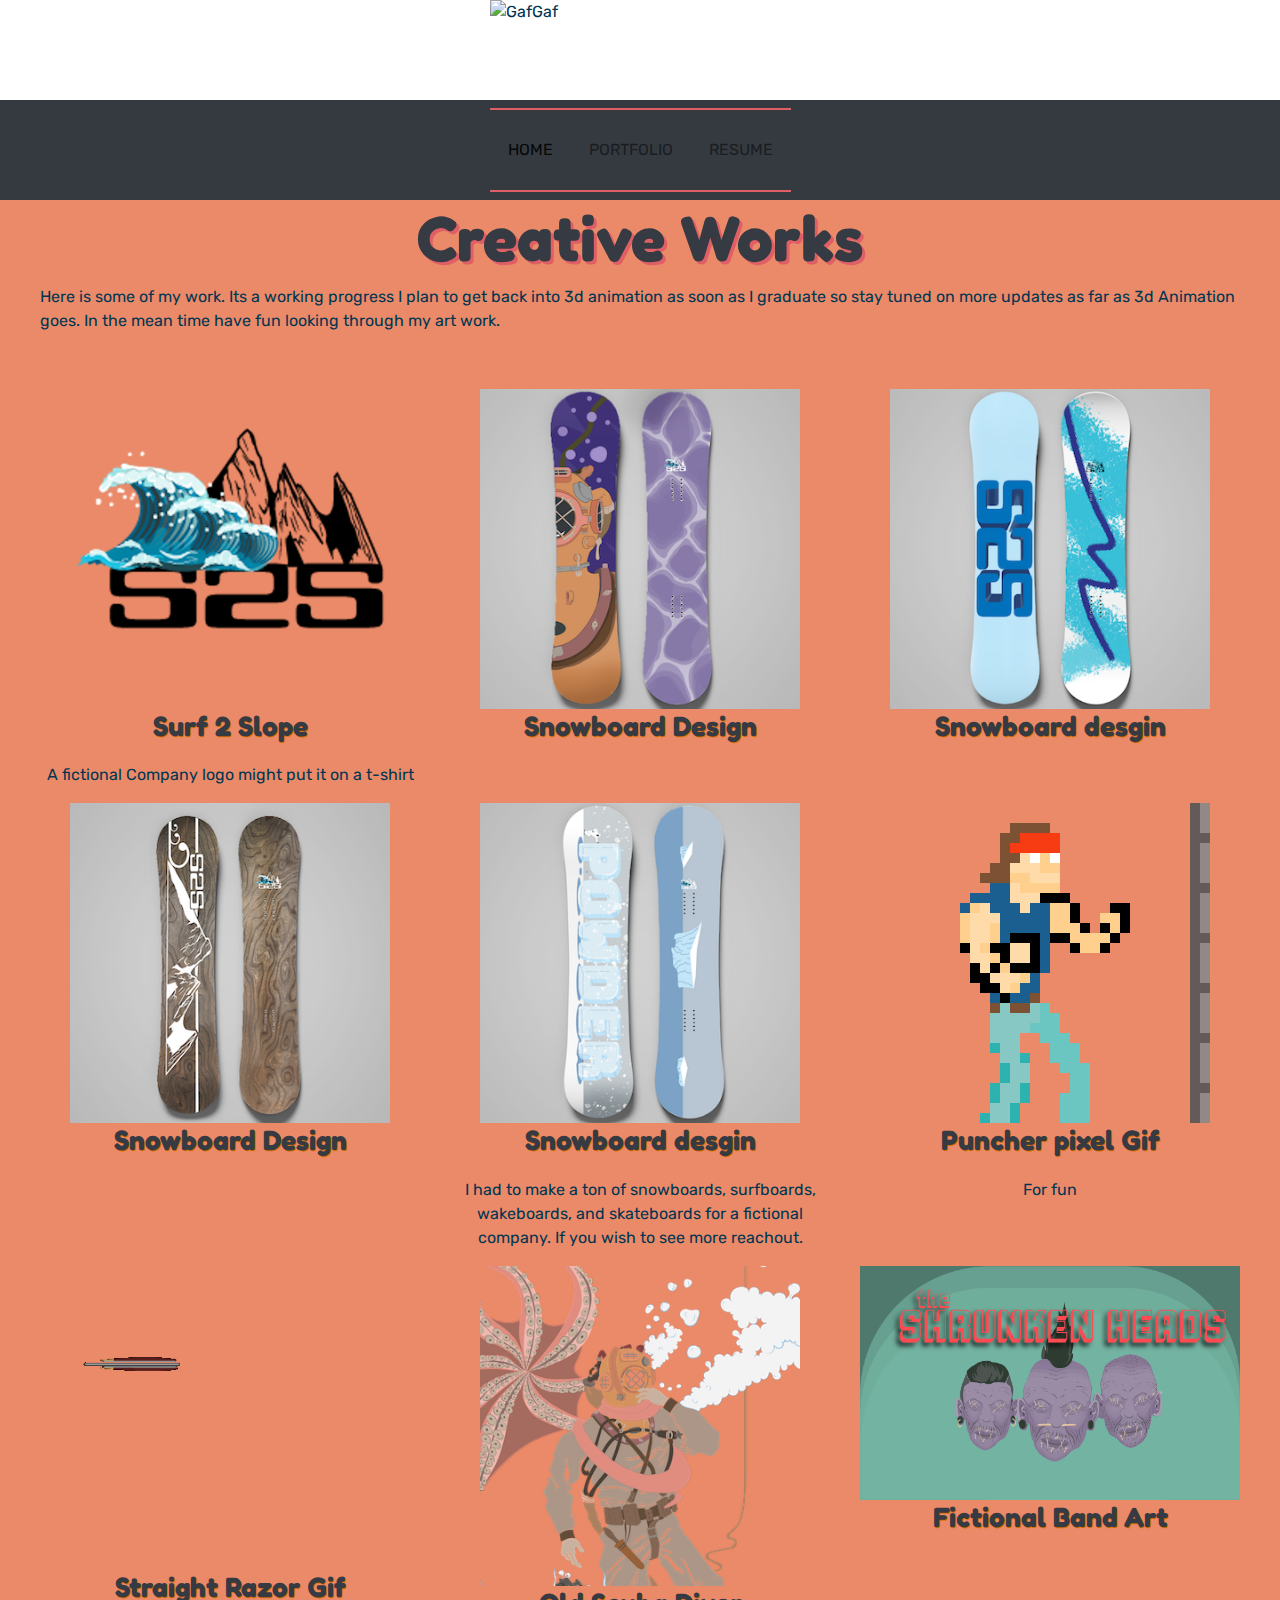
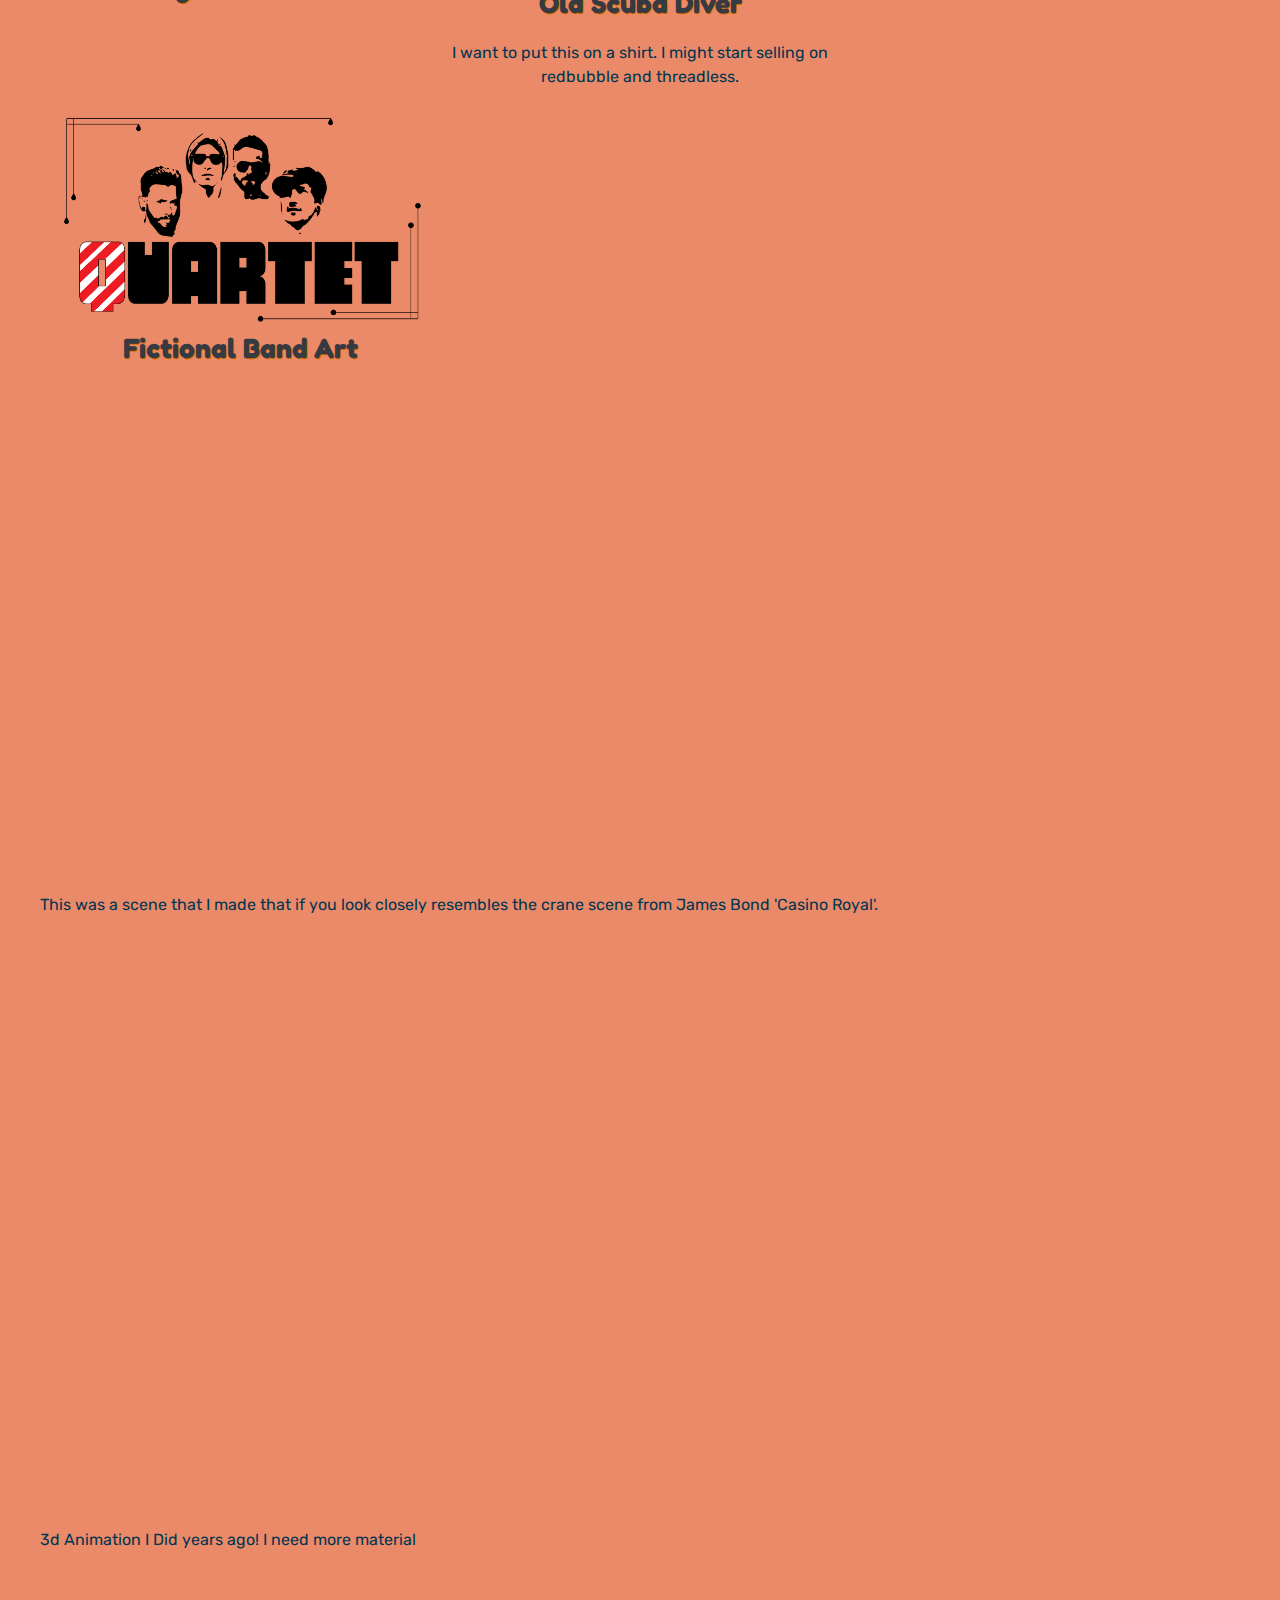
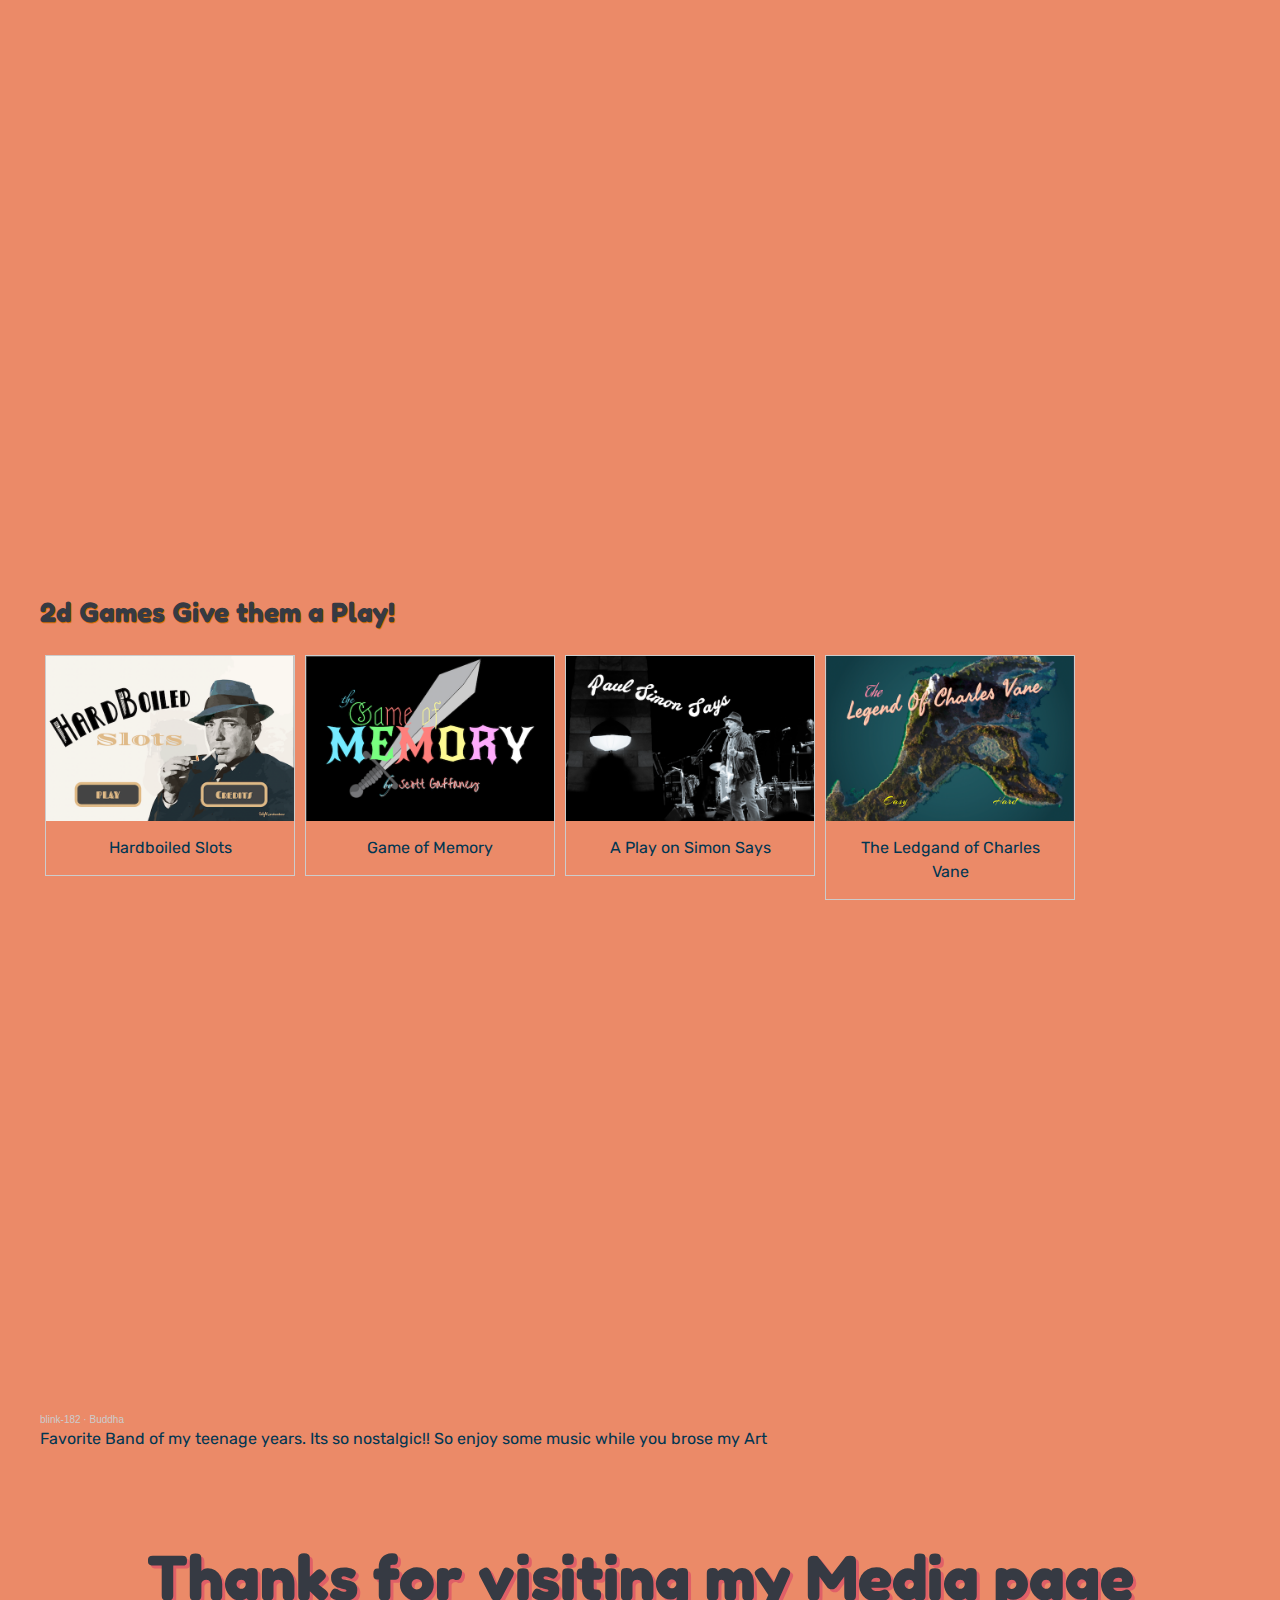
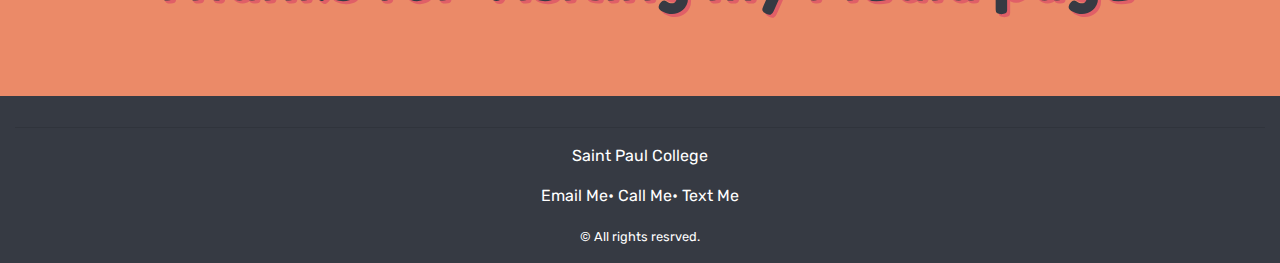
==== portfolio.html @ 6ad2e093 "Website" ====
<!DOCTYPE html>
<html lang="en">
<head>
	<meta charset="utf-8">
	<meta name="viewport" content="width=device-width, initial-scale=1.0">
	<title>Portfolio</title>
	<link rel="stylesheet" href="https://cdnjs.cloudflare.com/ajax/libs/font-awesome/4.7.0/css/font-awesome.min.css">
	<link rel="stylesheet" href="https://maxcdn.bootstrapcdn.com/bootstrap/4.1.3/css/bootstrap.min.css">
	<link rel="stylesheet" href="https://maxcdn.bootstrapcdn.com/bootstrap/4.1.3/css/bootstrap.min.css">	
	<link rel="stylesheet" href="style.css">
</head>
<body>
	<header>
		<header>
			<div style="background-color: #FFFFFF;">
			<img src="Gproductions.png" alt="GafGaf" height="100" width="300" class="img-fluid logo">
		</header>
</header>

	<nav class="navbar navbar-expand-sm navbar-light bg-dark">
<button class="navbar-toggler" type="button" data-toggle="collapse" data-target="#navbarSupportedContent" aria-controls="navbarSupportedContent" aria-expanded="false" aria-label="Toggle navigation">
    		<span class="navbar-toggler-icon"></span>
  	</button>

 	<div class="collapse navbar-collapse" id="navbarSupportedContent">
    		<ul class="navbar-nav mr-auto">
      			<li class="nav-item active"><a class="nav-link" href="index.html">home</a></li>
      			<li class="nav-item"><a class="nav-link" href="portfolio.html">portfolio</a></li>
      			<li class="nav-item"><a class="nav-link" href="resume.html">resume</a></li>     
    		</ul>
    
  	</div>
</nav>
<main>
	<h1>Creative Works</h1>
		<p>Here is some of my work. Its a working progress I plan to get back into 3d animation as soon as I graduate so stay tuned on more updates as far as 3d Animation goes. In the mean time have fun looking through my art work.<p>
			<br>
<div class="gallery" style="border: none; float: none;">
        </div>
            </div>
            <div class="row">
               <div class="col-sm-4">
                  <img class="img-fluid" src="fake-companylogoS2s.png" alt="surf2slope" height="320" width="320"> 
                  <h3>Surf 2 Slope</h3>
                  <p>A fictional Company logo might put it on a t-shirt<p>
               </div>
               <div class="col-sm-4">
                  <img class="img-fluid" src="snowboarddesign.png" alt="snowboard design" height="320" width="320">
                  <h3>Snowboard Design</h3>
               </div>
               <div class="col-sm-4">
                  <img class="img-fluid" src="anothersnodesign.png" alt="2nd snowboard design" height="320" width="320">
                  <h3>Snowboard desgin</h3>
               </div>
               <div class="col-sm-4">
                  <img class="img-fluid" src="snowboard3.png" alt="snowboard design" height="320" width="320">
                  <h3>Snowboard Design</h3>
               </div>
               <div class="col-sm-4">
                  <img class="img-fluid" src="snowboard4.png" alt="4th snowboard design" height="320" width="320">
                  <h3>Snowboard desgin</h3>
                  <p>I had to make a ton of snowboards, surfboards, wakeboards, and skateboards for a fictional company. If you wish to see more reachout.<p>
    </div>
    <div class="col-sm-4">
      <img class="img-fluid" src="puncher.gif" alt="guy punching" height="320" width="320">
      <h3>Puncher pixel Gif</h3>
        <p>For fun<p>
      </div> 
<!Its a cool animation, way to hard to redo in a larger gif size.>
      <div class="col-sm-4">
          <img class="img-fluid" src="straightrazor.gif" alt="straightrazor" height="320" width="320">
          <br>
          <br>
          <br>
          <br>
          <br>
          <br>
        <h3>Straight Razor Gif</h3>
        </div> 
          <div class="col-sm-4">
             <img class="img-fluid" src="t-shirtdesign.png" alt="scubadiver" height="320" width="320">
            <h3>Old Scuba Diver</h3>
            <p>I want to put this on a shirt. I might start selling on redbubble and threadless.<p>
          </div>
            <div class="col-sm-4">
              <img class="img-fluid" src="makebelieveband1.png" alt="the shrunken heads" height="400" width="400">
              <h3>Fictional Band Art</h3>
            </div>
          </div>
       <div class="col-sm-4">
          <img class="img-fluid" src="makebeliveband2.png" alt="quartet" height="400" width="400"> 
          <h3>Fictional Band Art</h3>
        </div>
      </div>       
    </div>              
    </div>
	<iframe width="100%" height="500" src="https://www.youtube.com/embed/tKr1nV0eDGE" title="YouTube video player" frameborder="0" allow="accelerometer; autoplay; clipboard-write; encrypted-media; gyroscope; picture-in-picture" allowfullscreen></iframe>
	<p>This was a scene that I made that if you look closely resembles the crane scene from James Bond 'Casino Royal'.<p>
	<br>
	<br>
	<br>
	<iframe width="100%" height="500" src="https://www.youtube.com/embed/iDGlmcCC4GA" frameborder="0" allow="accelerometer; autoplay; clipboard-write; encrypted-media; gyroscope; picture-in-picture" allowfullscreen></iframe>
	<p>3d Animation I Did years ago! I need more material</p>
	<br>
	<br>
	<br>
	<iframe width="100%" height="500" src="https://www.youtube.com/embed/kY8gYQozMoM" title="YouTube video player" frameborder="0" allow="accelerometer; autoplay; clipboard-write; encrypted-media; gyroscope; picture-in-picture" allowfullscreen></iframe>
	<br>
	<br>
	<br>
	<h3 class="text-align: center;">2d Games Give them a Play!</h3>
			

<div class="gallery">
  <a target="_blank" href="https://scottsartdomain2dweb.github.io/harboiledslots/">
    <img src="game4.png" alt="hardboiled-slots" width="600" height="400">
  <a href="https://scottsartdomain2dweb.github.io/harboiledslots/"></a>
  <div class="desc">Hardboiled Slots</div>
</div>

<div class="gallery">
  <a target="_blank" href="https://scottsartdomain2dweb.github.io/thegameofmemory/">
    <img src="game3.png" alt="GameofMemory" width="600" height="400">
  <a href="https://scottsartdomain2dweb.github.io/thegameofmemory/"></a>
  <div class="desc">Game of Memory</div>
</div>
<div class="gallery">
  <a target="_blank" href="https://scottsartdomain2dweb.github.io/paulsimonsays/">
    <img src="game2.png" alt="Paul Simon Says" width="600" height="400">
  <a href="https://scottsartdomain2dweb.github.io/paulsimonsays/"></a>
  <div class="desc">A Play on Simon Says</div>
</div>
<div class="gallery">
  <a target="_blank" href="https://scottsartdomain2dweb.github.io/theLegendofCharlesVane/">
    <img src="gametitle.png" alt="Ledgand of Charles Vane" width="600" height="400">
  <a href="https://scottsartdomain2dweb.github.io/theLegendofCharlesVane/"></a>
  <div class="desc">The Ledgand of Charles Vane</div>
</div>
	<iframe width="100%" height="500" scrolling="no" frameborder="no" allow="autoplay" src="https://w.soundcloud.com/player/?url=https%3A//api.soundcloud.com/playlists/1217881471&color=%23ff5500&auto_play=false&hide_related=false&show_comments=true&show_user=true&show_reposts=false&show_teaser=true&visual=true">
	</iframe>
	<div style="font-size: 10px; color: #cccccc;line-break: anywhere;word-break: normal;overflow: hidden;white-space: nowrap;text-overflow: ellipsis; font-family: Interstate,Lucida Grande,Lucida Sans Unicode,Lucida Sans,Garuda,Verdana,Tahoma,sans-serif;font-weight: 100;"><a href="https://soundcloud.com/blink-182" title="blink-182" target="_blank" style="color: #cccccc; text-decoration: none;">blink-182</a> · <a href="https://soundcloud.com/blink-182/sets/buddha" title="Buddha" target="_blank" style="color: #cccccc; text-decoration: none;">Buddha</a></div>
	<p>Favorite Band of my teenage years. Its so nostalgic!! So enjoy some music while you brose my Art</p>
	<br>
	<br>
	<br>
	<h1>Thanks for visiting my Media page</h1>
	<br>
	<br>
	<br>		
</main>
	<footer>
		<hr>
		<p><a href="https://saintpaul.edu/" target="_blank">Saint Paul College</a></p>
		<p><a href="mailto:scott.gaffaney@gmail.com" target="_blank">Email Me</a>&bull;
			<a href="tel:6514888888">Call Me</a>&bull;
			<a href="sms:6514888888">Text Me</a>
		</p>
		<small>&copy; All rights resrved.</small>
	</footer>
<!--jQuery, Popper, and Bootstrap Javascript files-->
<script src="https://ajax.googleapis.com/ajax/libs/jquery/3.3.1/jquery.min.js"></script>
<script src="https://cdnjs.cloudflare.com/ajax/libs/popper.js/1.14.3/umd/popper.min.js"></script>
<script src="https://maxcdn.bootstrapcdn.com/bootstrap/4.1.3/js/bootstrap.min.js"></script>
</body>
</html>
---- style.css ----
@import url('https://fonts.googleapis.com/css2?family=Chango&family=Fredoka+One&family=Rubik&display=swap');
@import url('https://fonts.googleapis.com/css2?family=Rubik&display=swap');

body{
	background-color: #EB8A68;
    font-family: 'Rubik', sans-serif;
    color: #003652;
}

h1,h2{
	font-family: 'Fredoka One', cursive;
	font-size:4em;
    color: #363A43;
    text-align:center; 
    font-weight:bold;
    text-shadow: 3px 3px #E05F67;
}
nav ul{
	color: #E05F67;
	list-style-type: none;
    text-align: center;
    padding: 15px 0;
    margin:0 auto;
    border-top: #E05F67 2px solid;
    border-bottom: #E05F67 2px solid;

}
nav li{
	display: inline;
    margin: 5px 10px;
}
nav a{
    text-decoration:none;
    text-transform:uppercase;
}
nav a:link{
	color: #006D91;
}
nav a:visited{
	color: #006D91;
}
nav a:hover{
	color: white;
    text-decoration:none;
}
nav a:active{
	color: black;
}

main{
	max-width: 1200px;
	margin:0 auto;
}
.gallery {
  margin: 5px;
  border: 1px solid #ccc;
  float: left;
  width: 250px;
}

.gallery:hover {
  border: 1px solid #777;
}

.gallery img {
  width: 100%;
  height: auto;
}

.desc {
  padding: 15px;
  text-align: center;
}
.home-hero{
	background-image: url(SGme.jpeg);
	height: 475px;
	background-size:cover;
	background-position: center;
	color: #042837;
	padding: 10px 10px 10px 30px; 
}
.col-sm-4{
    text-align:center;
}
.col-sm-4 h3{
    text-align:center;
}
    




h2{
	margin-bottom:1px;
	margin-top:5px;
    font-weight:bold;
}
h3{
	font-family: 'Fredoka One', cursive;
	margin-top:1px;
	margin-bottom:20px;
	font-weight:bold;
	color: #363A43;
    text-shadow: 1px 1px #DE7002;

}
img{
    margin:0 auto;
    display:block;
}
.col-sm-4 h3{
    text-align:center;
}
blockquote{
	margin:30px;
}
footer{
	color:white;
	background-color: #363A43;
	text-align:center;
	padding:15px;
	margin:0;
	display:block;
}
footer a:link{
    color:white;
}

.icons .fa{
	font-size: 5em;
    color:  #7ddeff;
	
}
.icons{
	text-align:center;
	padding: 40px 0 ;
    color: #7ddeff;
    max-width:1200px;
    margin:0 auto;
    
}

/* CSS Adjustments for Tablets */
@media only screen and (max-width: 1024px) {
	h1{
		font-size: 1.8em;
	}
}

/* CSS Adjustments for Smartphones */
@media only all and (max-width: 768px) {
	h1{
	    font-size: 1.5em;
	}
}
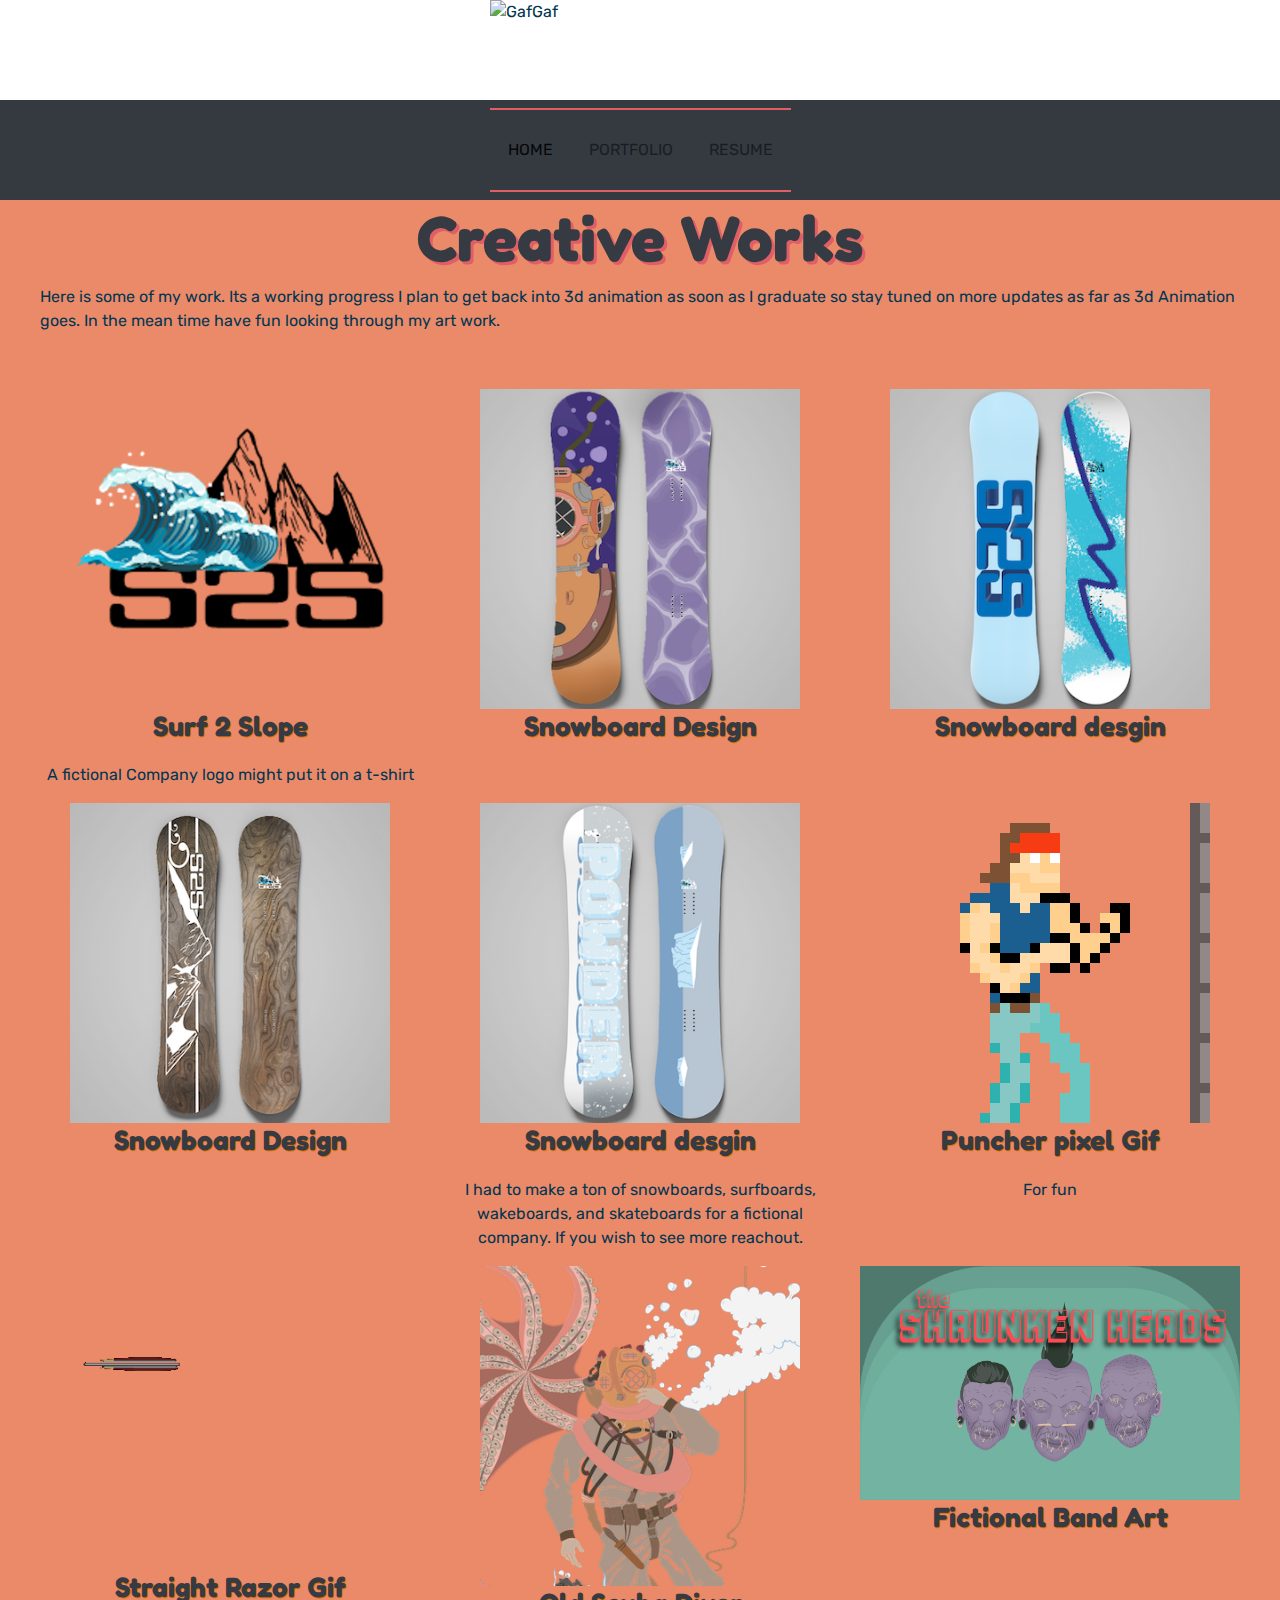
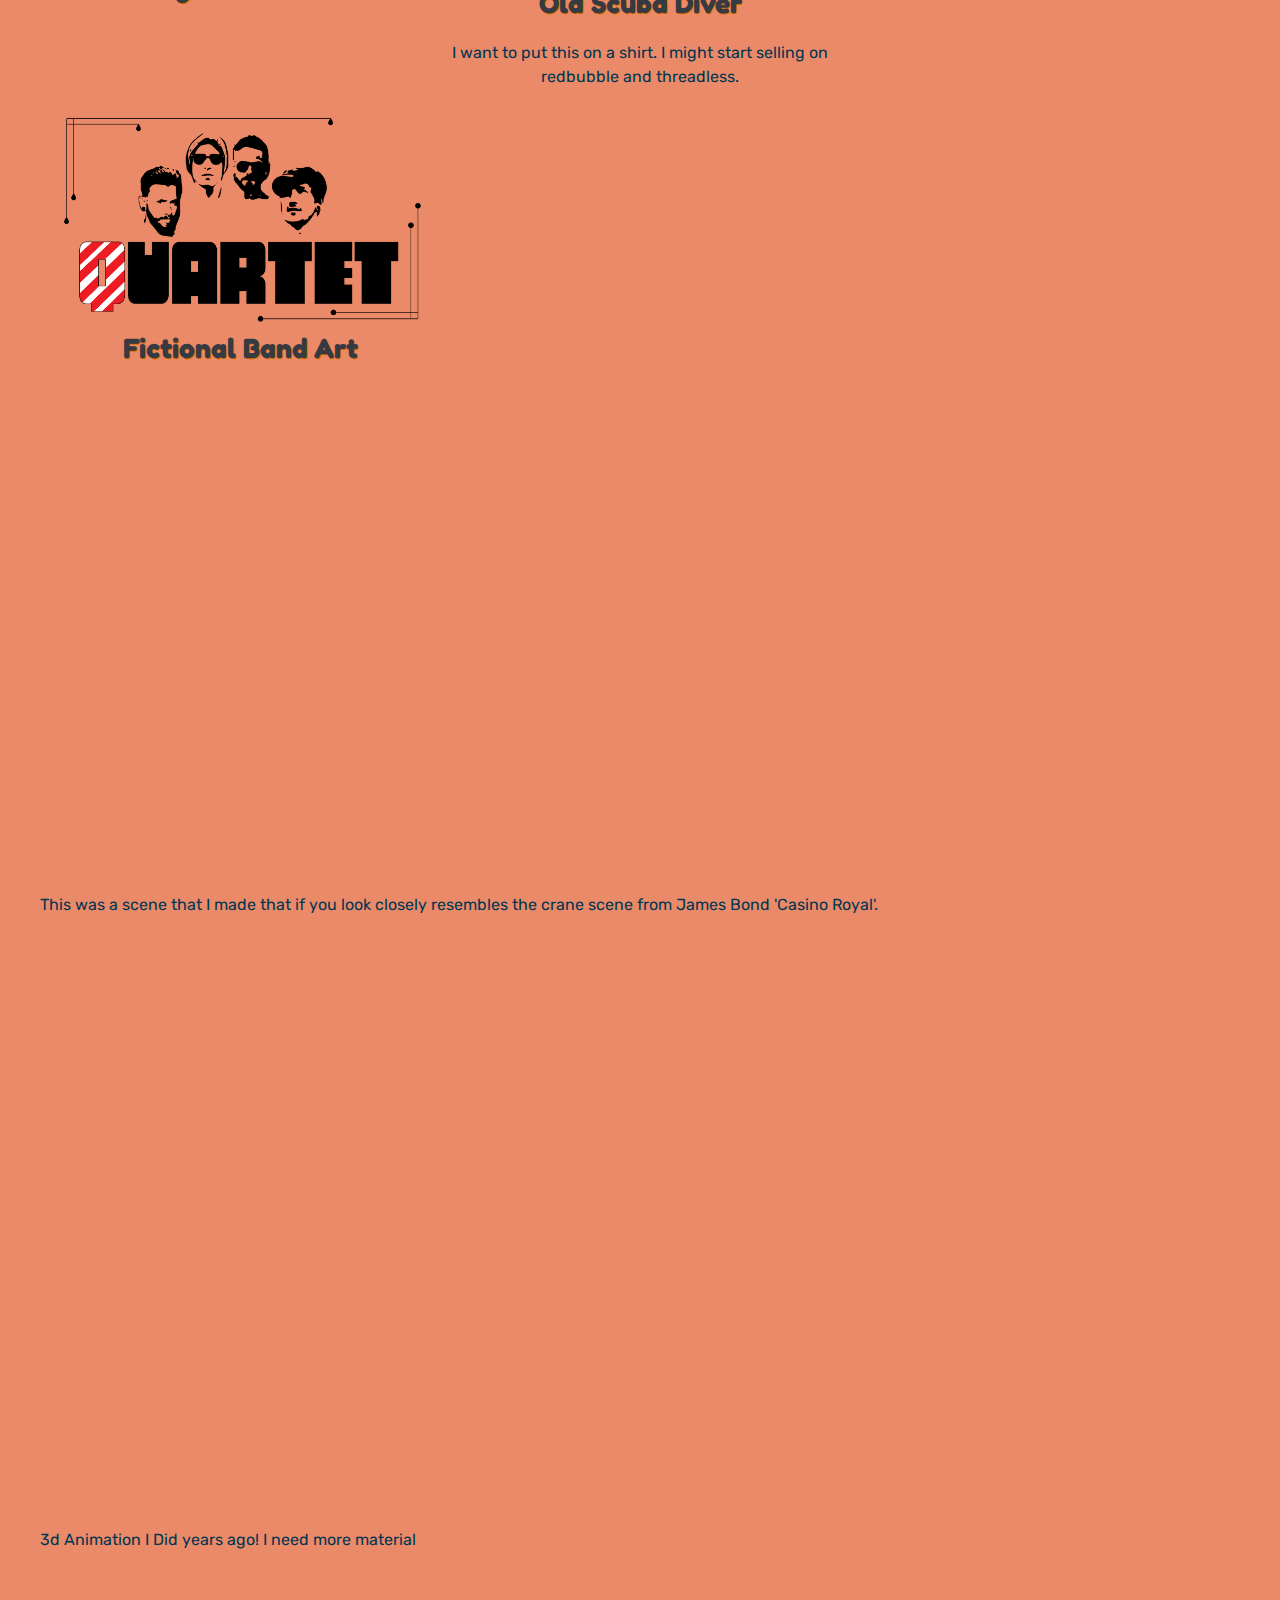
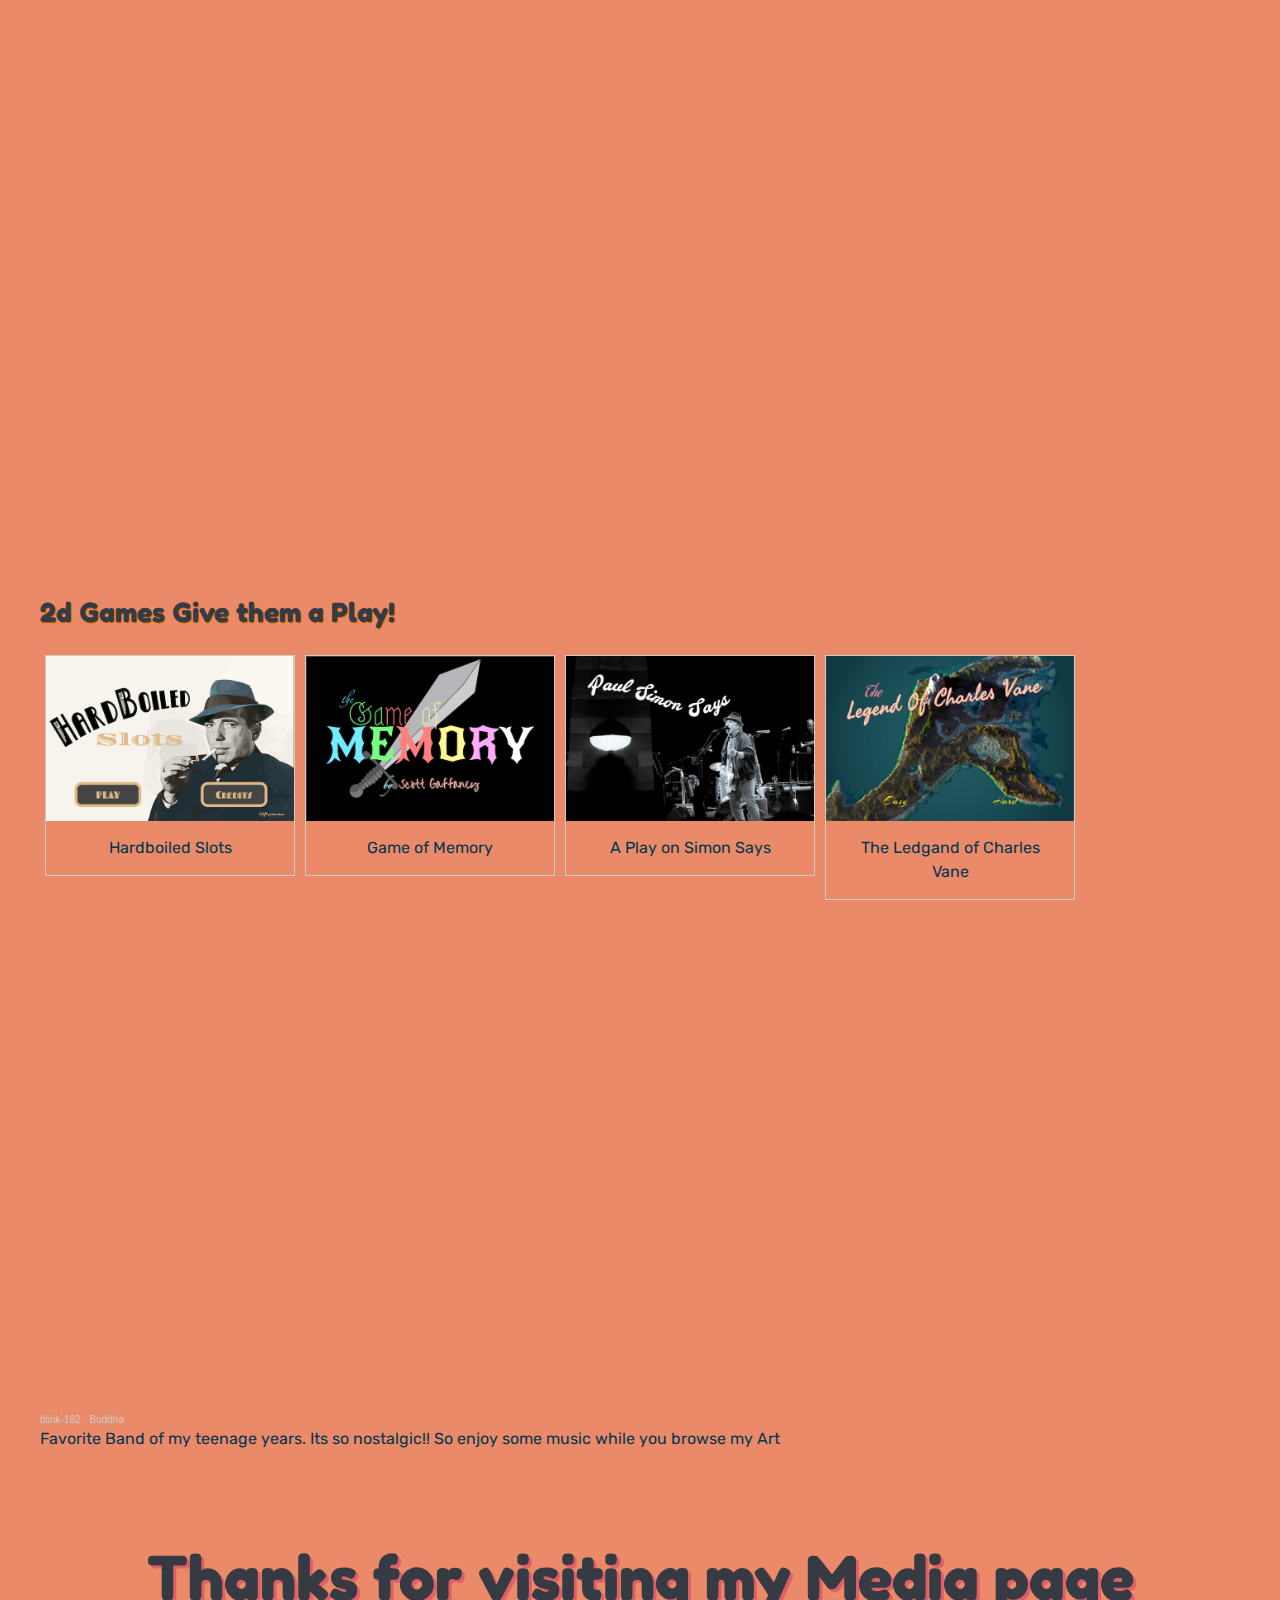
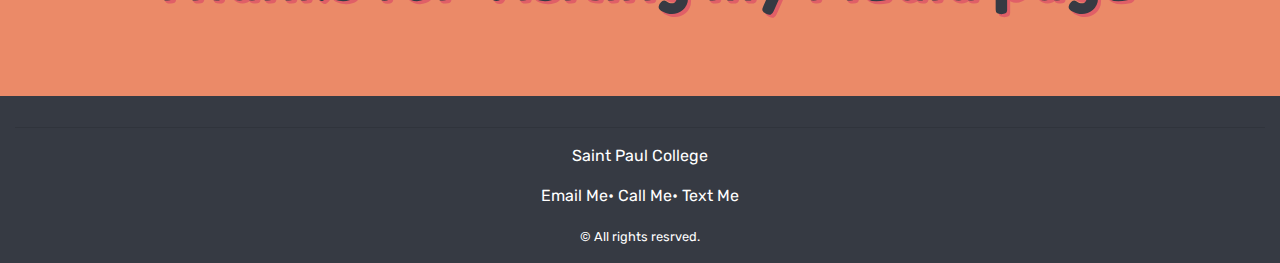
==== commit 742d3045: "Update portfolio.html" ====
--- a/portfolio.html
+++ b/portfolio.html
@@ -139,7 +139,7 @@
 	<iframe width="100%" height="500" scrolling="no" frameborder="no" allow="autoplay" src="https://w.soundcloud.com/player/?url=https%3A//api.soundcloud.com/playlists/1217881471&color=%23ff5500&auto_play=false&hide_related=false&show_comments=true&show_user=true&show_reposts=false&show_teaser=true&visual=true">
 	</iframe>
 	<div style="font-size: 10px; color: #cccccc;line-break: anywhere;word-break: normal;overflow: hidden;white-space: nowrap;text-overflow: ellipsis; font-family: Interstate,Lucida Grande,Lucida Sans Unicode,Lucida Sans,Garuda,Verdana,Tahoma,sans-serif;font-weight: 100;"><a href="https://soundcloud.com/blink-182" title="blink-182" target="_blank" style="color: #cccccc; text-decoration: none;">blink-182</a> · <a href="https://soundcloud.com/blink-182/sets/buddha" title="Buddha" target="_blank" style="color: #cccccc; text-decoration: none;">Buddha</a></div>
-	<p>Favorite Band of my teenage years. Its so nostalgic!! So enjoy some music while you brose my Art</p>
+	<p>Favorite Band of my teenage years. Its so nostalgic!! So enjoy some music while you browse my Art</p>
 	<br>
 	<br>
 	<br>
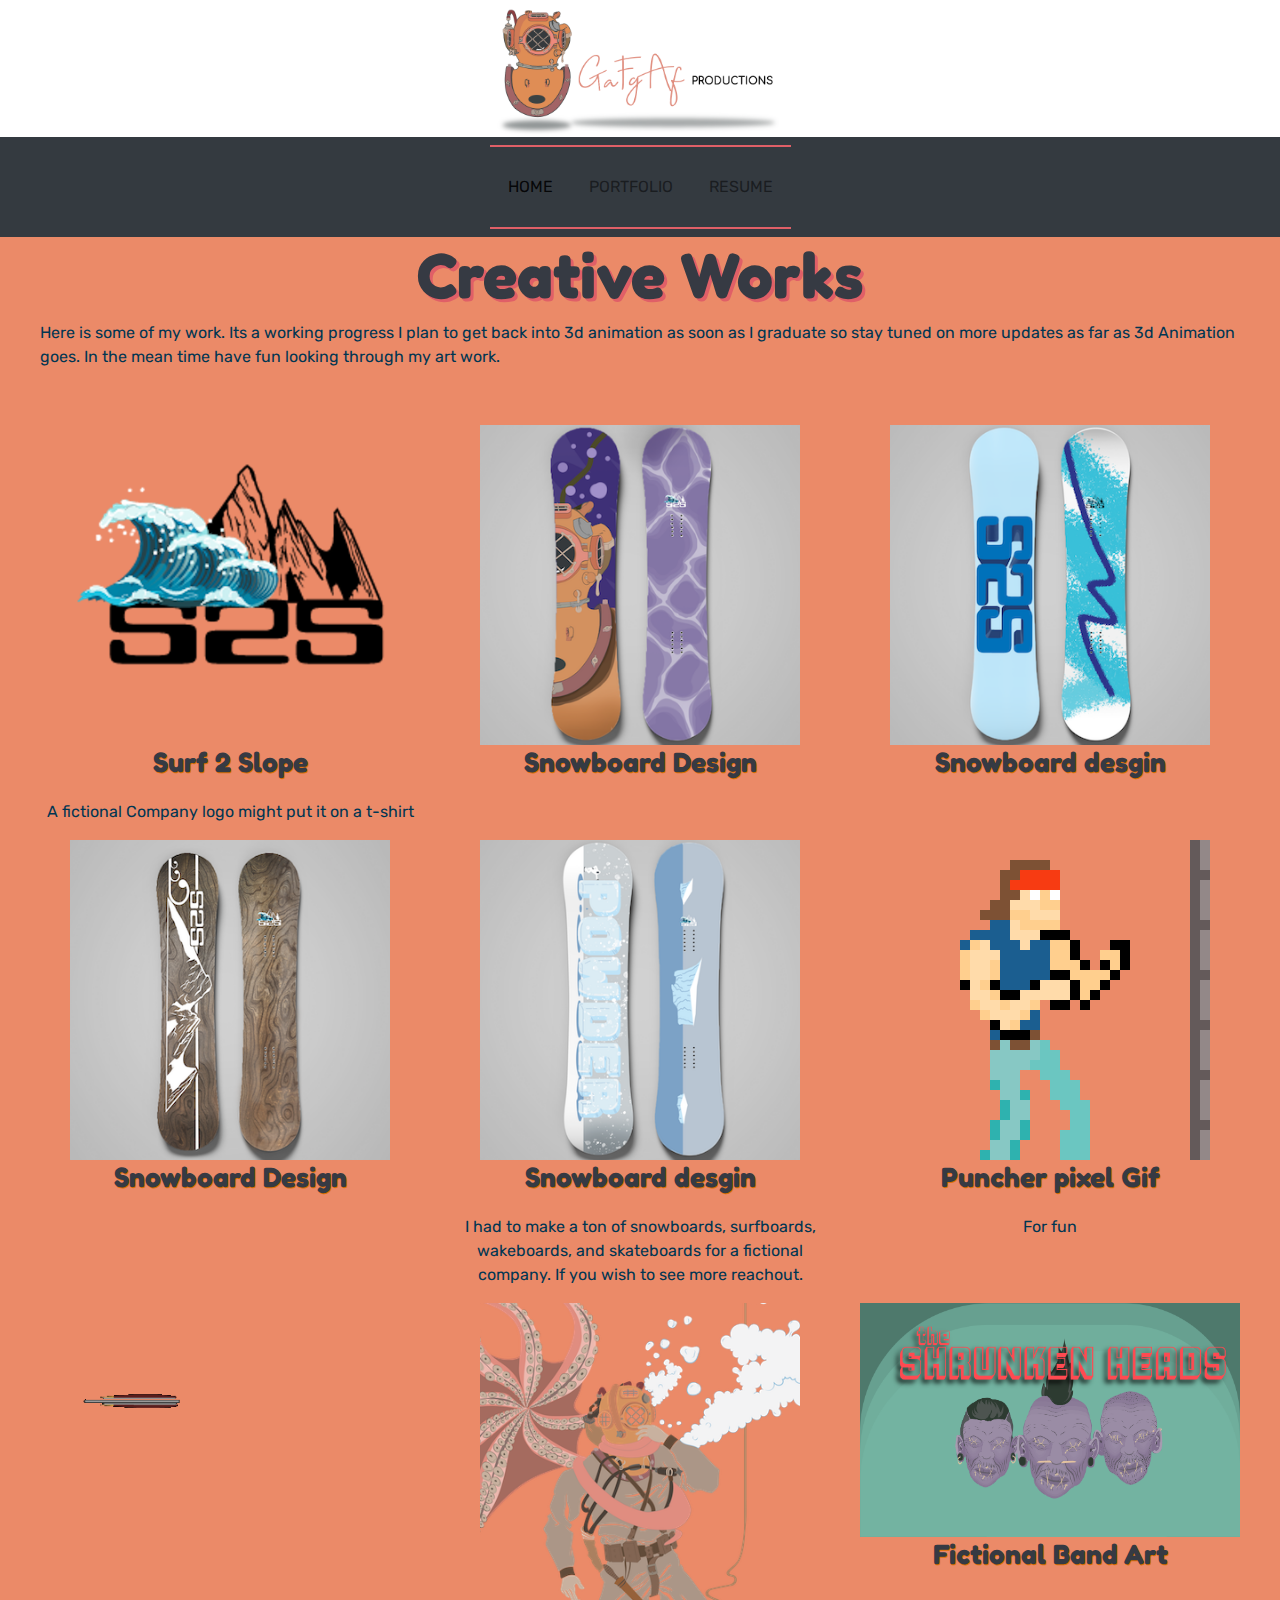
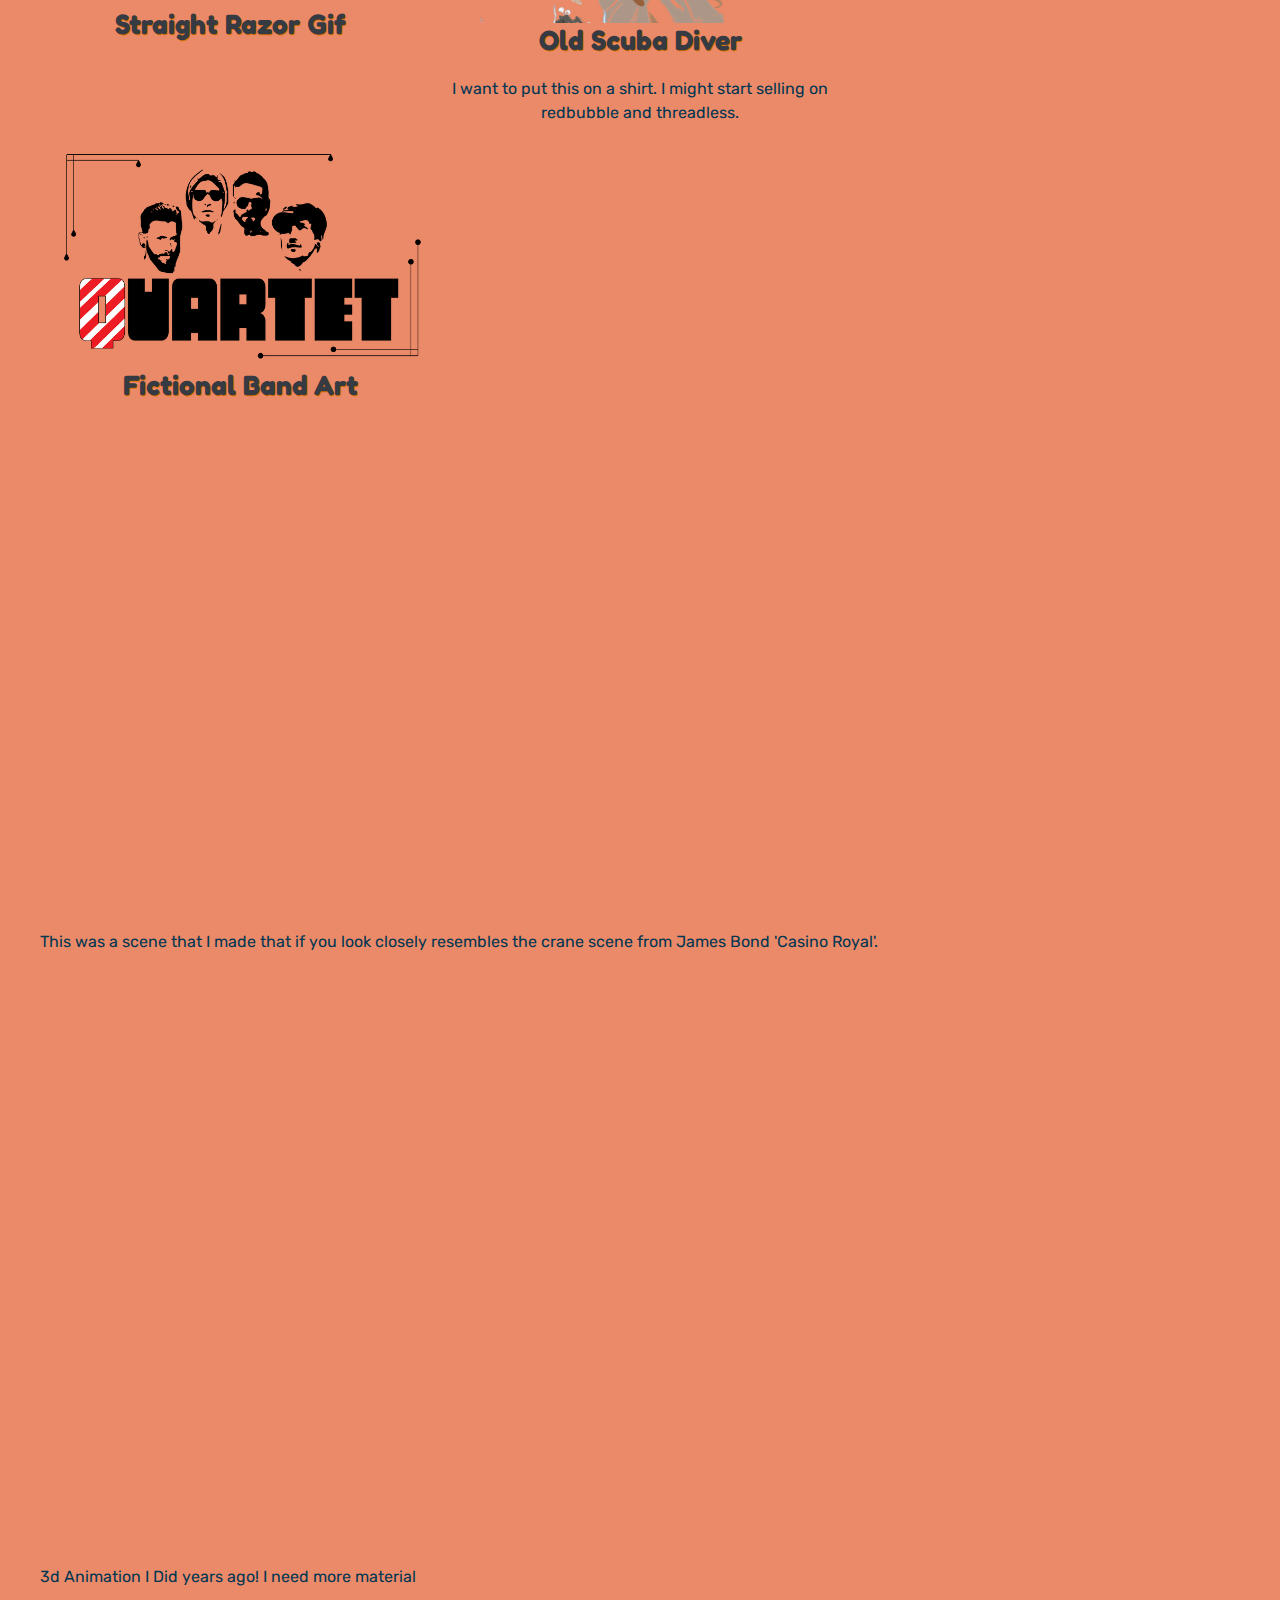
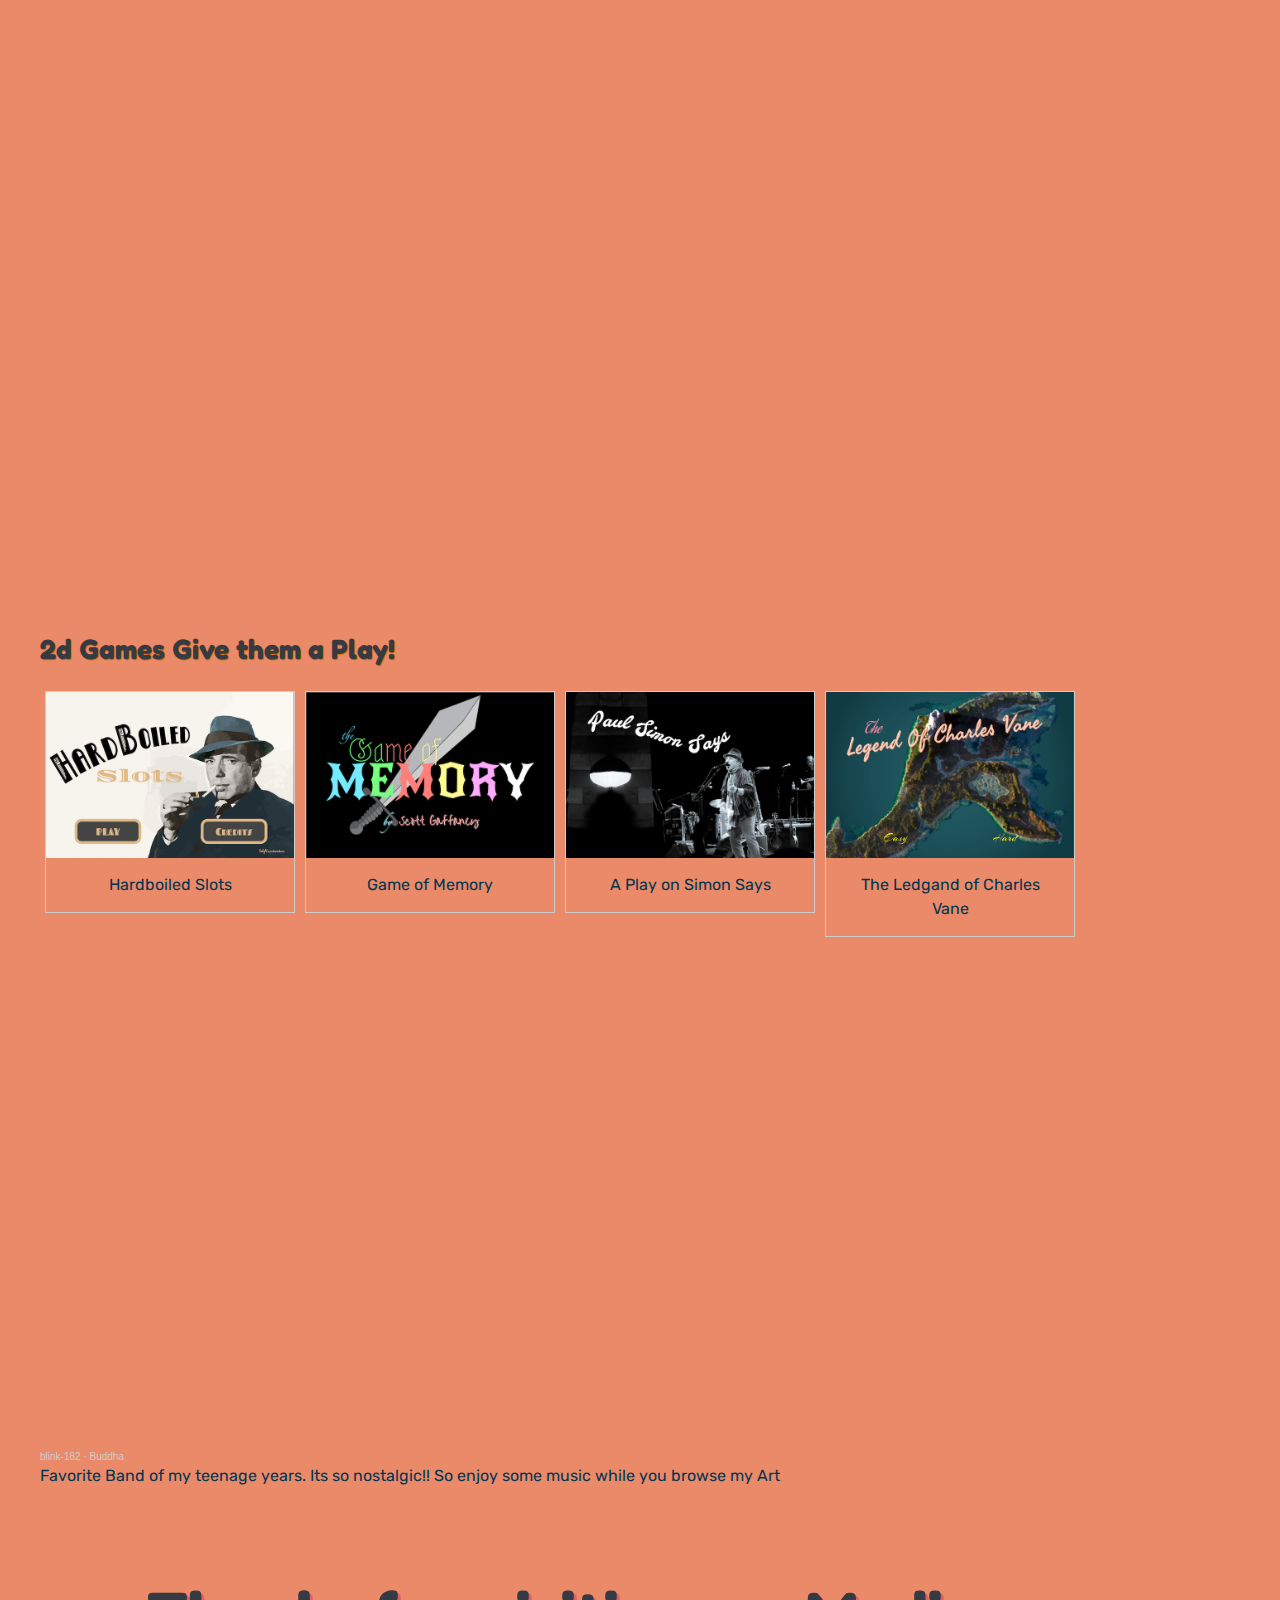
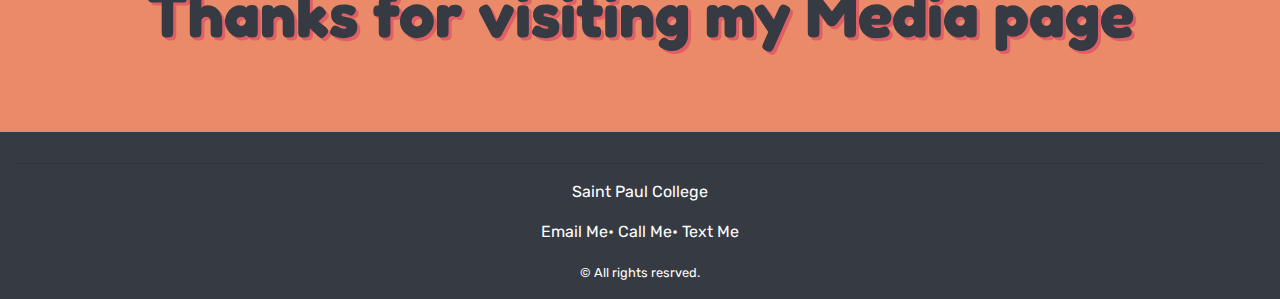
==== commit 336ed130: "Update portfolio.html" ====
--- a/portfolio.html
+++ b/portfolio.html
@@ -13,7 +13,7 @@
 	<header>
 		<header>
 			<div style="background-color: #FFFFFF;">
-			<img src="Gproductions.png" alt="GafGaf" height="100" width="300" class="img-fluid logo">
+			<img src="gproductions.png" alt="GafGaf" height="100" width="300" class="img-fluid logo">
 		</header>
 </header>
 
